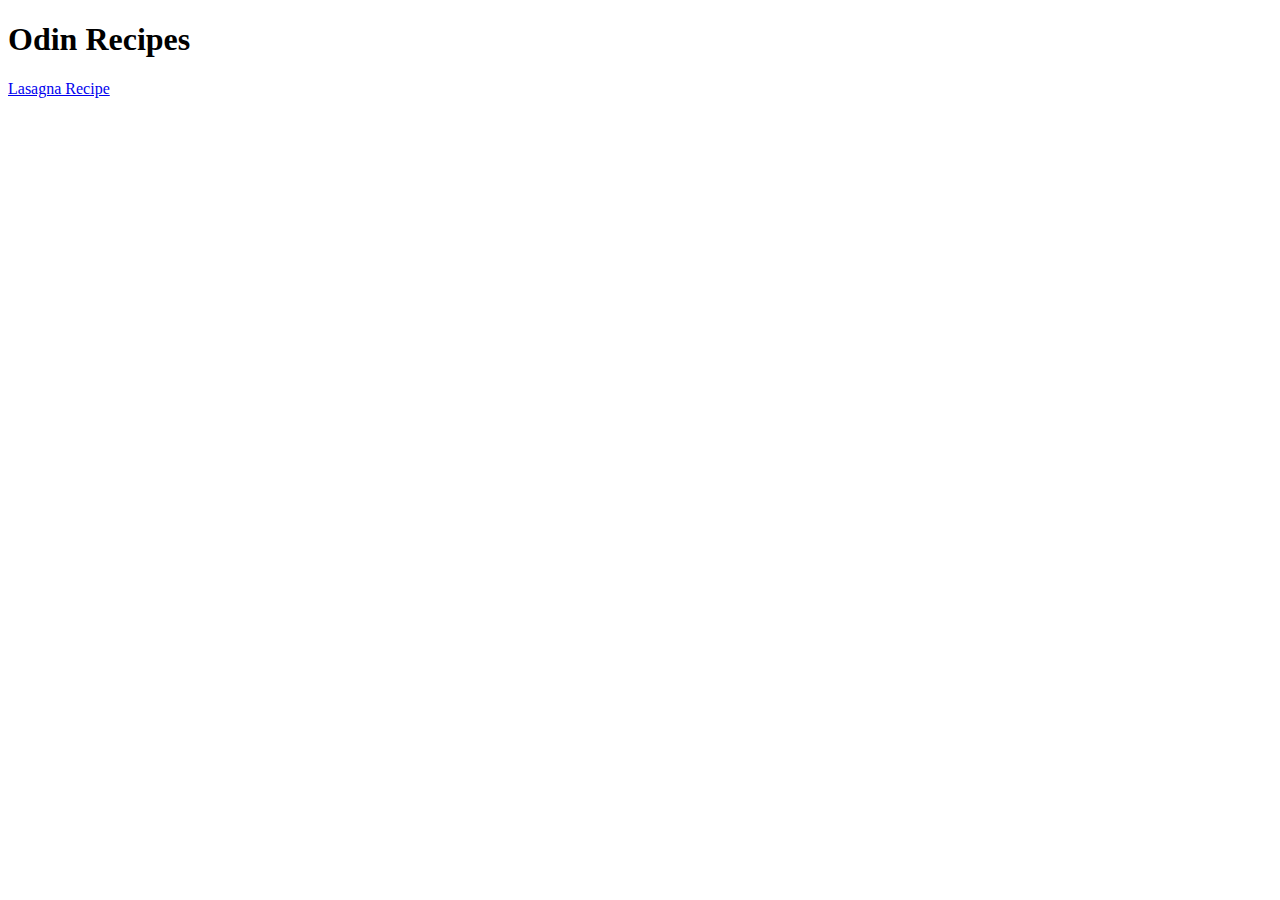
==== index.html @ fb2b2a21 "Add the first recipe" ====
<!DOCTYPE html>
<html lang="en">
    <head>
        <meta charset="UTF-8">
        <title>Odin Recipes</title>
    </head>
    <body>
        <h1>Odin Recipes</h1>
        <a href="./recipes/lasagna.html">Lasagna Recipe</a>
    </body>
</html>
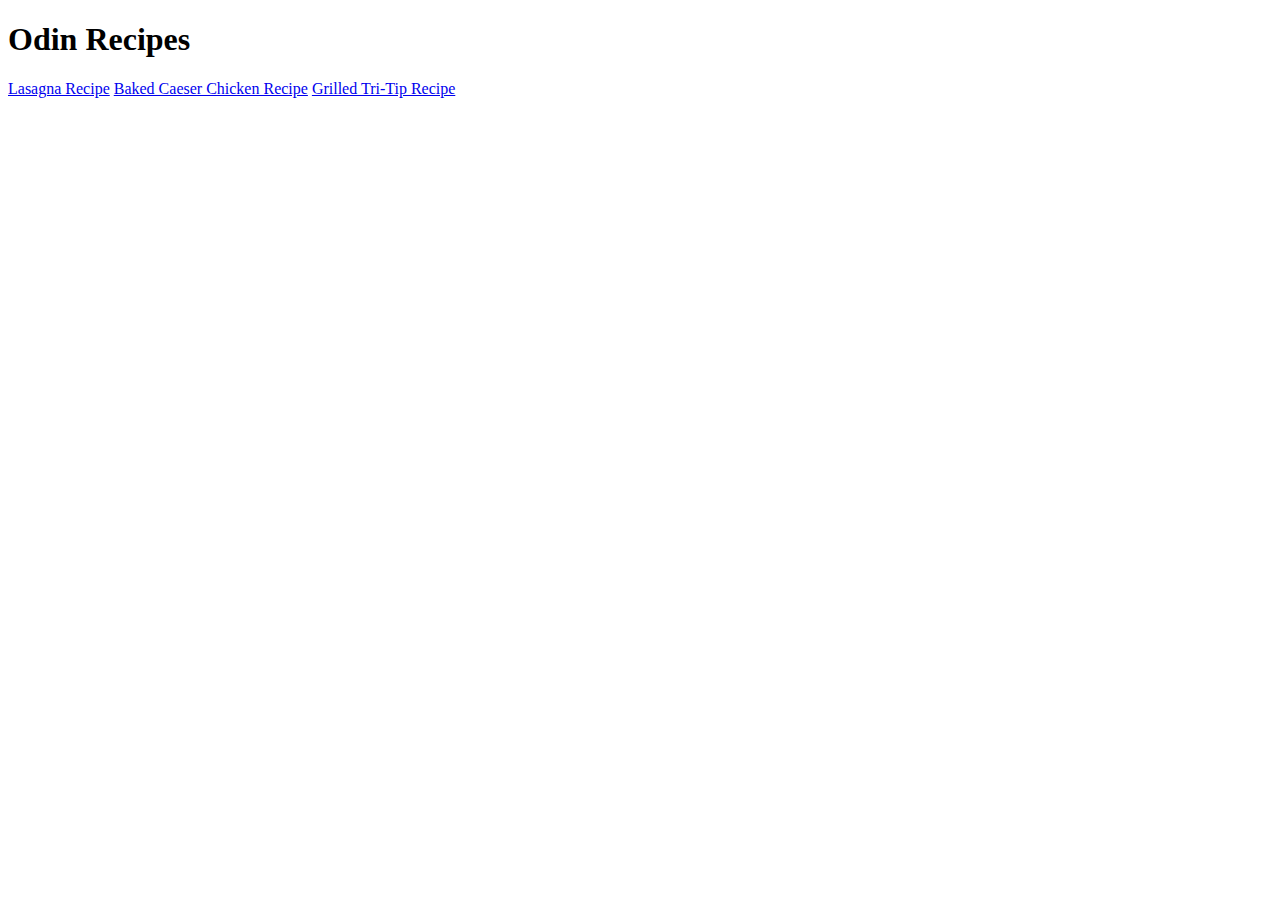
==== commit 6b801674: "Add links to recipes" ====
--- a/index.html
+++ b/index.html
@@ -7,5 +7,7 @@
     <body>
         <h1>Odin Recipes</h1>
         <a href="./recipes/lasagna.html">Lasagna Recipe</a>
+        <a href="./recipes/baked-caesar-chicken.html">Baked Caeser Chicken Recipe</a>
+        <a href="./recipes/grilled-tri-tip.html">Grilled Tri-Tip Recipe</a>
     </body>
 </html>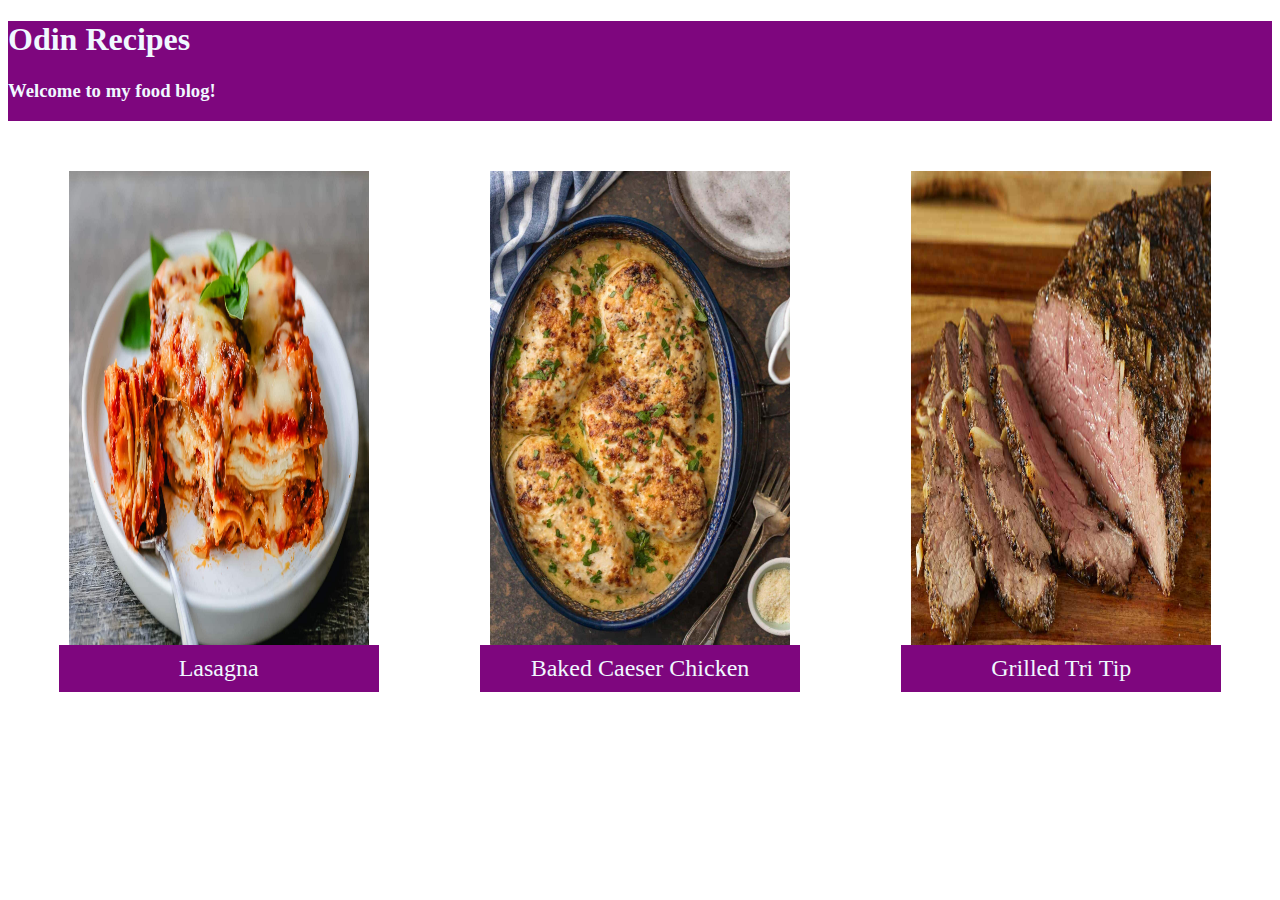
==== commit b376bfaf: "Add styles to home page" ====
--- a/index.html
+++ b/index.html
@@ -2,12 +2,37 @@
 <html lang="en">
     <head>
         <meta charset="UTF-8">
+        <link rel="stylesheet" href="style.css">
         <title>Odin Recipes</title>
     </head>
     <body>
-        <h1>Odin Recipes</h1>
-        <a href="./recipes/lasagna.html">Lasagna Recipe</a>
-        <a href="./recipes/baked-caesar-chicken.html">Baked Caeser Chicken Recipe</a>
-        <a href="./recipes/grilled-tri-tip.html">Grilled Tri-Tip Recipe</a>
+        <div class="header">
+            <h1>Odin Recipes</h1>
+            <h3>Welcome to my food blog!</h3>
+        </div>
+        
+        <div class="home">
+            <div class="recipe_card">
+                <a href="./recipes/lasagna.html">
+                    <img class="home_img" src="./recipes/lasagna.jpg" alt="lasagna"/>
+                    <p class="recipe_title">Lasagna</p>
+                </a>
+            </div>
+
+            <div class="recipe_card">
+                <a href="./recipes/baked-caesar-chicken.html">
+                    <img class="home_img" src="./recipes/baked-caesar-chicken.jpg" alt="baked-caesar-chicken"/>
+                    <p class="recipe_title">Baked Caeser Chicken</p>
+                </a>
+            </div>
+
+            <div class="recipe_card">
+                <a href="./recipes/grilled-tri-tip.html">
+                    <img class="home_img" src="./recipes/grilledtritip.jpg" alt="grilled-tri-tip"/>
+                    <p class="recipe_title">Grilled Tri Tip</p>
+                </a>
+            </div>
+
+        </div>
     </body>
 </html>--- a/style.css
+++ b/style.css
@@ -0,0 +1,32 @@
+.header {
+    width: 100%;
+    height: 100px;
+    background-color: rgb(126, 6, 126);
+    margin-bottom: 50px;
+    color: aliceblue;
+}
+
+.home {
+    display: flex;
+    justify-content: space-around;
+}
+
+.home_img {
+    width: 300px;
+    height: 500px;
+}
+
+.recipe_card {
+    text-decoration: none;
+}
+
+.recipe_title {
+    position: absolute;
+    font-size: 24px;
+    background-color: rgb(126, 6, 126);
+    color: aliceblue;
+    text-align: center;
+    width: 300px;
+    padding: 10px;
+    margin: -30px -10px;
+}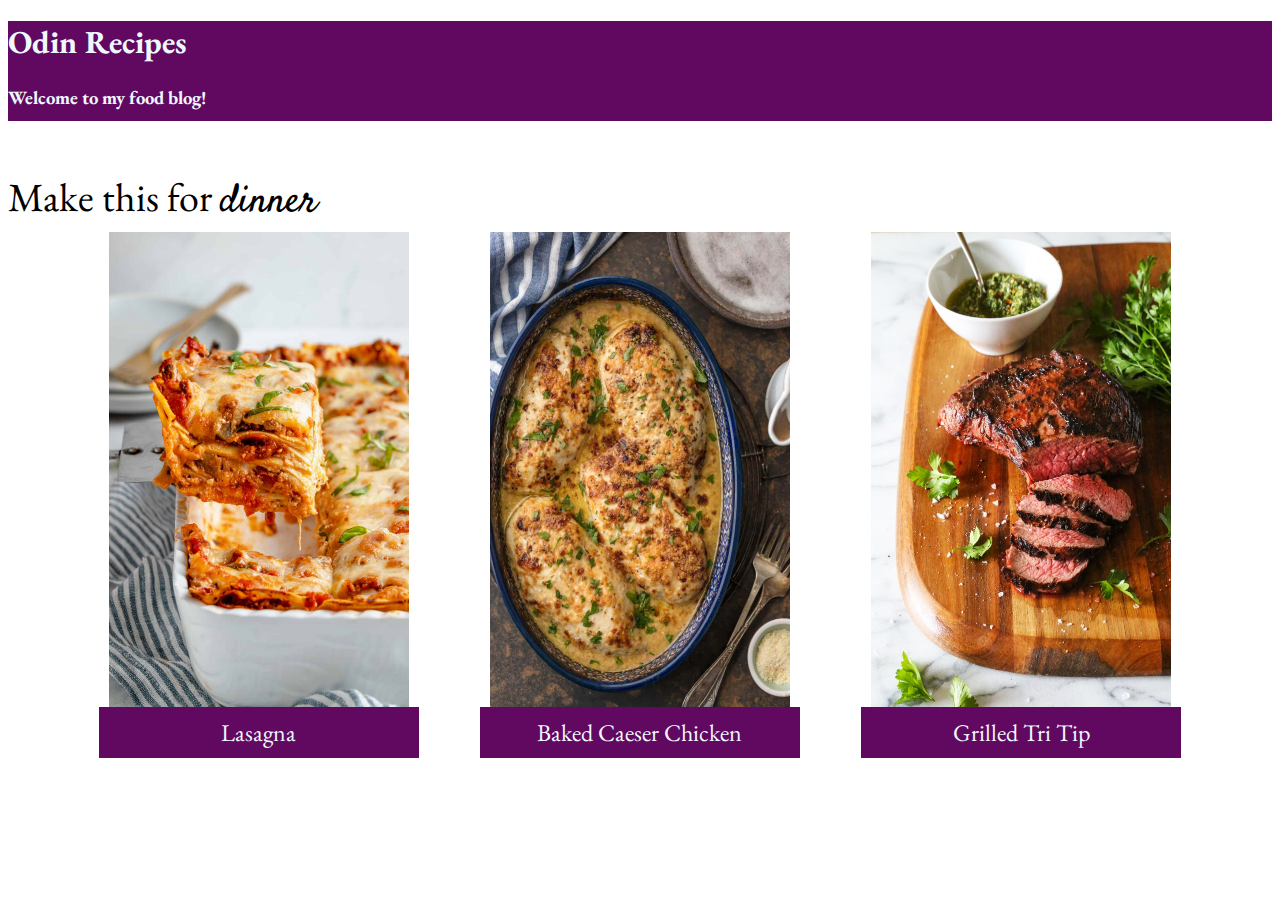
==== commit 3a093978: "add styles to home page" ====
--- a/index.html
+++ b/index.html
@@ -10,6 +10,8 @@
             <h1>Odin Recipes</h1>
             <h3>Welcome to my food blog!</h3>
         </div>
+
+        <div class="sentence">Make this for <span>dinner</span></div>
         
         <div class="home">
             <div class="recipe_card">
--- a/style.css
+++ b/style.css
@@ -1,7 +1,14 @@
+@import url('https://fonts.googleapis.com/css2?family=EB+Garamond&display=swap');
+@import url('https://fonts.googleapis.com/css2?family=Satisfy&display=swap');
+
+* {
+    font-family: 'EB Garamond', serif;
+}
+
 .header {
     width: 100%;
     height: 100px;
-    background-color: rgb(126, 6, 126);
+    background-color: rgb(97, 8, 97);
     margin-bottom: 50px;
     color: aliceblue;
 }
@@ -9,11 +16,20 @@
 .home {
     display: flex;
     justify-content: space-around;
+    margin: 0 60px;
 }
 
 .home_img {
     width: 300px;
     height: 500px;
+}
+
+.sentence {
+    font-size: 40px;
+}
+
+span {
+    font-family: 'Satisfy', cursive;
 }
 
 .recipe_card {
@@ -23,7 +39,7 @@
 .recipe_title {
     position: absolute;
     font-size: 24px;
-    background-color: rgb(126, 6, 126);
+    background-color: rgb(97, 8, 97);
     color: aliceblue;
     text-align: center;
     width: 300px;
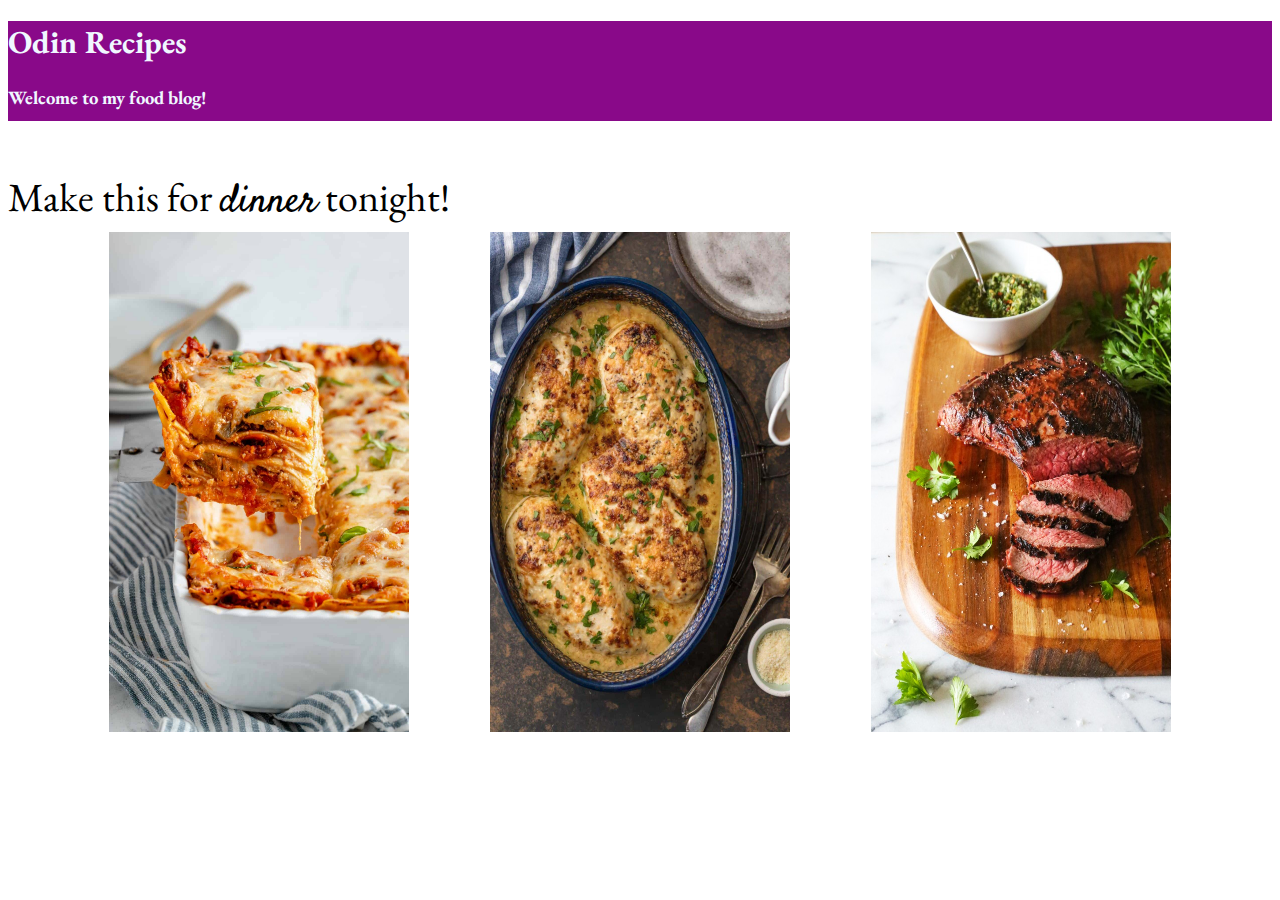
==== commit 3564ba14: "make an animation on the home page" ====
--- a/index.html
+++ b/index.html
@@ -11,28 +11,40 @@
             <h3>Welcome to my food blog!</h3>
         </div>
 
-        <div class="sentence">Make this for <span>dinner</span></div>
+        <div class="sentence">Make this for <span>dinner</span> tonight!</div>
         
-        <div class="home">
-            <div class="recipe_card">
-                <a href="./recipes/lasagna.html">
-                    <img class="home_img" src="./recipes/lasagna.jpg" alt="lasagna"/>
-                    <p class="recipe_title">Lasagna</p>
-                </a>
+        <div class="cards">
+            <div class="card">
+                <div class="card__inner">
+                    <a href="./recipes/lasagna.html">
+                        <div class="div__card__img">
+                            <img class="card__img" src="./recipes/lasagna.jpg" alt=""/>
+                        </div>
+                        <div class="card__title">Lasagna</div>
+                    </a>
+                </div>
             </div>
 
-            <div class="recipe_card">
-                <a href="./recipes/baked-caesar-chicken.html">
-                    <img class="home_img" src="./recipes/baked-caesar-chicken.jpg" alt="baked-caesar-chicken"/>
-                    <p class="recipe_title">Baked Caeser Chicken</p>
-                </a>
+            <div class="card">
+                <div class="card__inner">
+                    <a href="./recipes/baked-caesar-chicken.html">
+                        <div class="div__card__img">
+                            <img class="card__img" src="./recipes/baked-caesar-chicken.jpg" alt=""/>
+                        </div>
+                        <div class="card__title">Baked Caeser Chicken</div>
+                    </a>
+                </div>
             </div>
 
-            <div class="recipe_card">
-                <a href="./recipes/grilled-tri-tip.html">
-                    <img class="home_img" src="./recipes/grilledtritip.jpg" alt="grilled-tri-tip"/>
-                    <p class="recipe_title">Grilled Tri Tip</p>
-                </a>
+            <div class="card">
+                <div class="card__inner">
+                    <a href="./recipes/grilled-tri-tip.html">
+                        <div class="div__card__img">
+                            <img class="card__img" src="./recipes/grilledtritip.jpg" alt=""/>
+                        </div>
+                        <div class="card__title">Grilled Tri Tip</div>
+                    </a>
+                </div>
             </div>
 
         </div>
--- a/style.css
+++ b/style.css
@@ -5,23 +5,14 @@
     font-family: 'EB Garamond', serif;
 }
 
+
+/* HOME */
 .header {
     width: 100%;
     height: 100px;
-    background-color: rgb(97, 8, 97);
+    background-color: #890989;
     margin-bottom: 50px;
-    color: aliceblue;
-}
-
-.home {
-    display: flex;
-    justify-content: space-around;
-    margin: 0 60px;
-}
-
-.home_img {
-    width: 300px;
-    height: 500px;
+    color: #F0F8FF;
 }
 
 .sentence {
@@ -32,17 +23,61 @@
     font-family: 'Satisfy', cursive;
 }
 
-.recipe_card {
-    text-decoration: none;
+
+/* CARD */
+.cards {
+    display: flex;
+    flex-wrap: wrap;
+    justify-content: space-around;
+    margin: 0 60px;
 }
 
-.recipe_title {
+.card__inner {
+    position: relative;
+    background-color: #890989;
+}
+
+.card__inner:hover .div__card__img {
+    transform: translate3d(-10px, -10px, 0);
+}
+
+.card__inner:hover .div__card__img img {
+    opacity: 0.1;
+}
+
+.card__inner:hover .card__title {
+    opacity: 1;
+}
+
+.div__card__img {
+    background: linear-gradient(to bottom, #890989, #95e1d3);
+    transition: transform 0.2s linear;
+}
+
+.card__img {
+    width: 300px;
+    height: 500px;
+    display: block;
+    transition: opacity 0.1s linear;
+}
+
+.card__title {
+    width: 100%;
+
+    font-size: 20px;
+    color: #F0F8FF;
+    text-transform: uppercase;
+    text-align: center;
+    opacity: 0;
+
     position: absolute;
-    font-size: 24px;
-    background-color: rgb(97, 8, 97);
-    color: aliceblue;
-    text-align: center;
-    width: 300px;
-    padding: 10px;
-    margin: -30px -10px;
-}+    top: 50%;
+    left: 0;
+    z-index: 2;
+    transform: translate3d(0, -50%, 0);
+
+    transition: opacity 0.2s linear;
+}
+
+
+/* RECIPES */
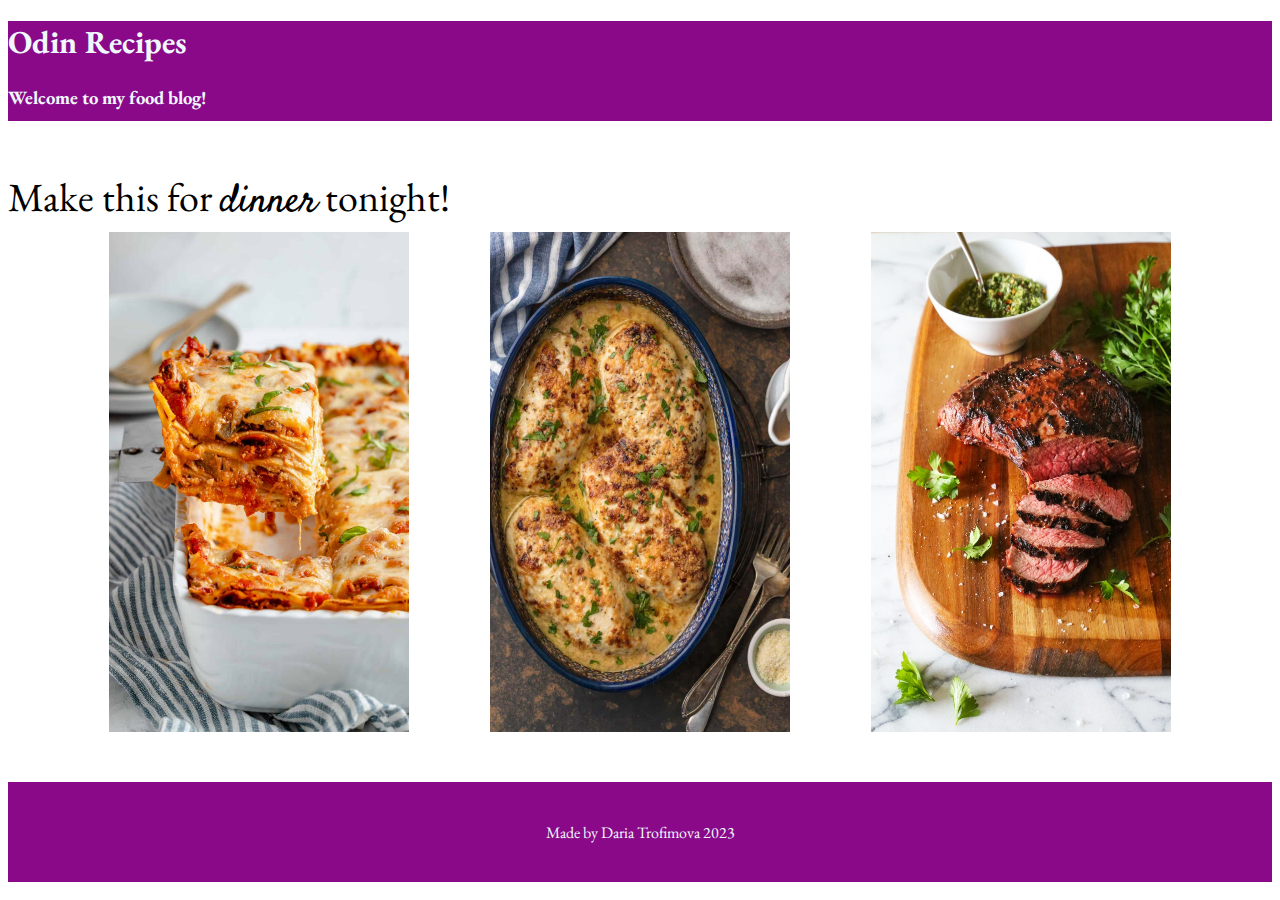
==== commit 1ed6dd26: "add footer and styles to it" ====
--- a/index.html
+++ b/index.html
@@ -48,5 +48,9 @@
             </div>
 
         </div>
+
+        <div class="footer">
+            <p>Made by Daria Trofimova 2023</p>
+        </div>
     </body>
 </html>--- a/style.css
+++ b/style.css
@@ -79,5 +79,13 @@
     transition: opacity 0.2s linear;
 }
 
-
-/* RECIPES */
+.footer {
+    width: 100%;
+    height: 100px;
+    background-color: #890989;
+    color: #F0F8FF;
+    align-items: center;
+    display: flex;
+    justify-content: center;
+    margin-top: 50px;
+}